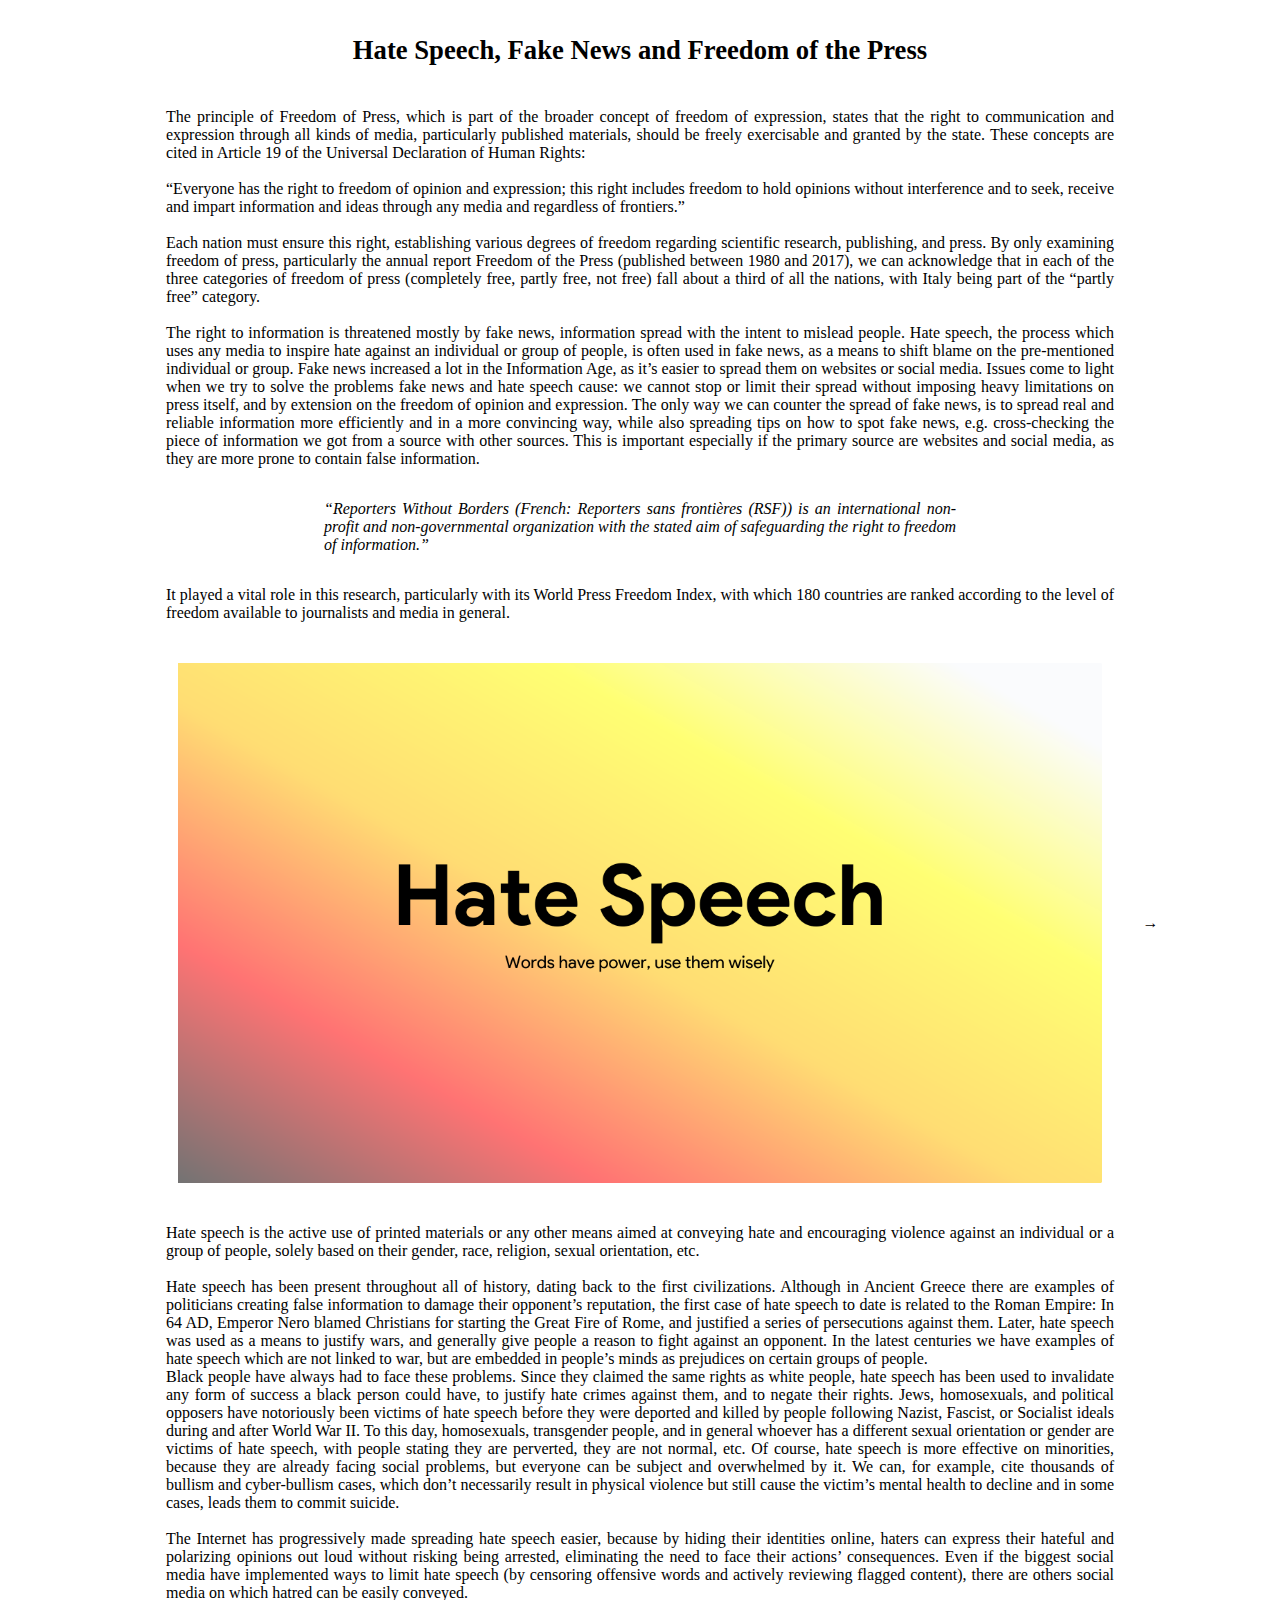
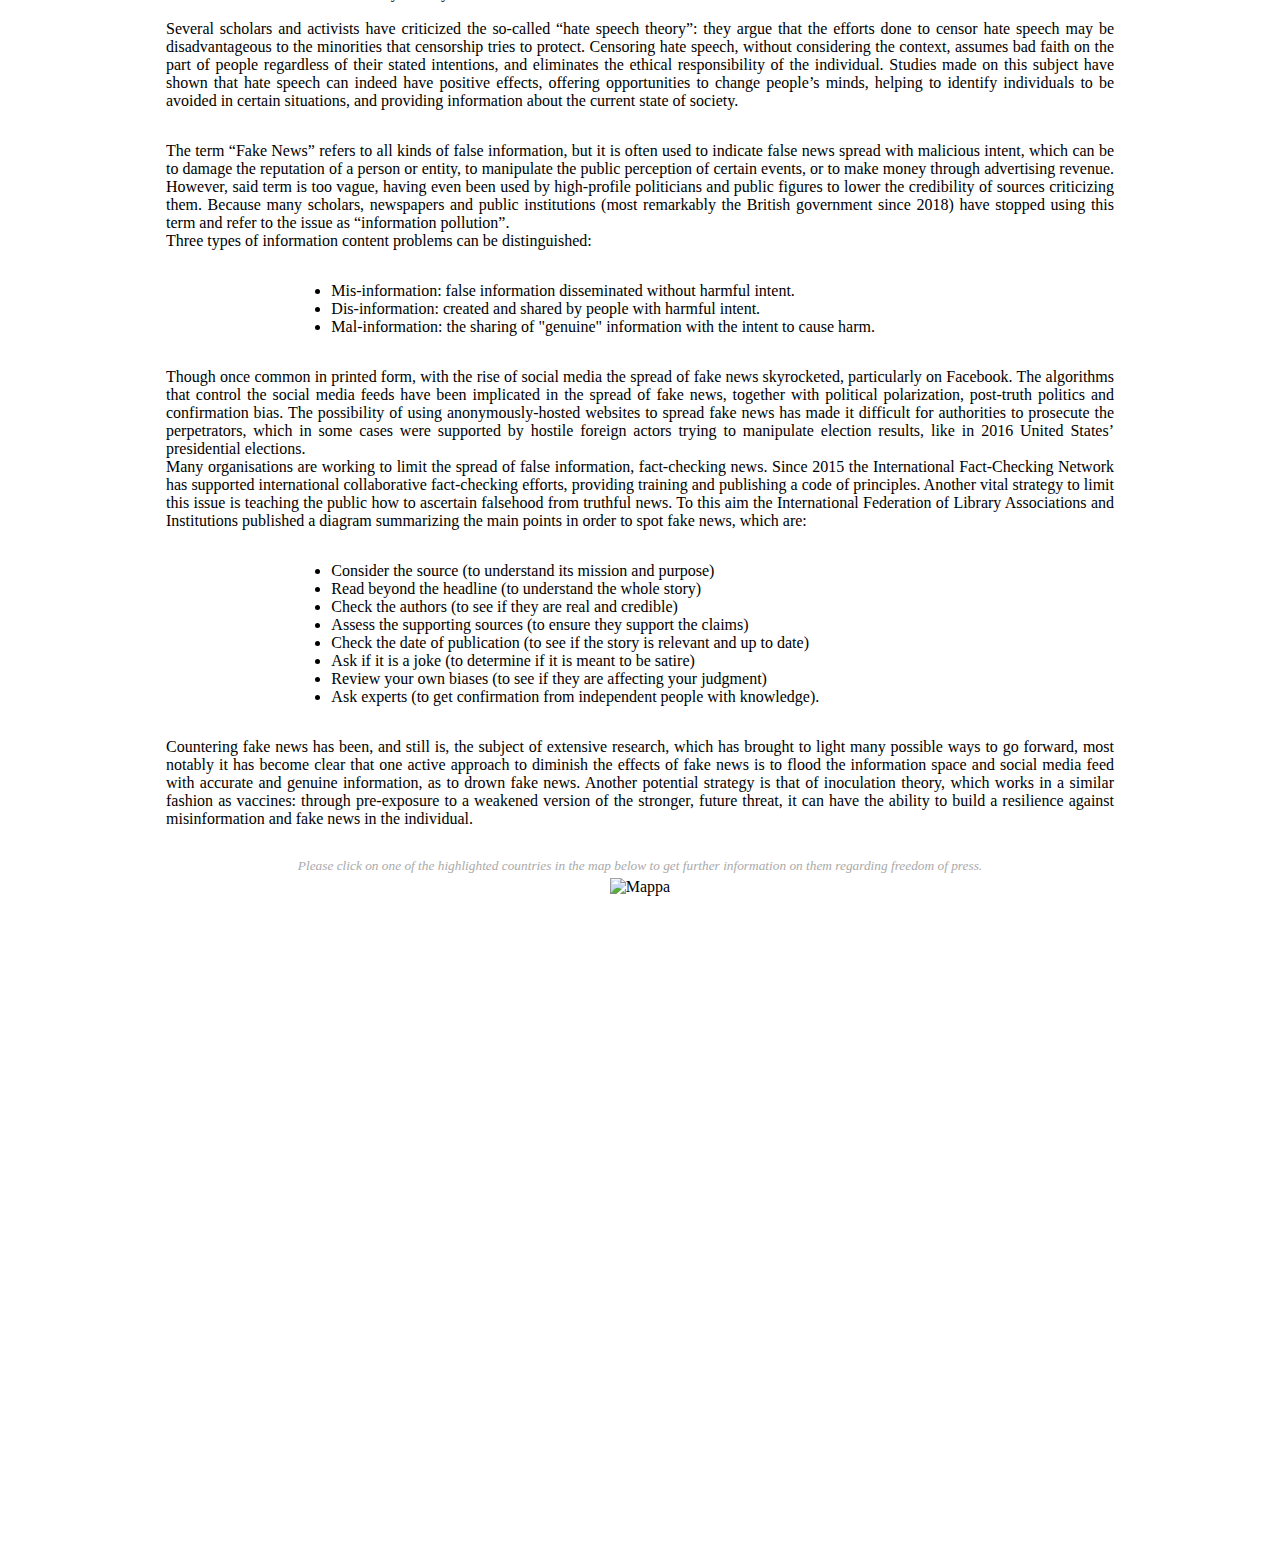
==== index.html @ dfb67d12 "sonoFuoriDalBody" ====
<!DOCTYPE html>
<html lang="en">

<head>
    <meta charset="UTF-8">
    <title>Social Studies</title>
    <link rel="stylesheet" href="CSS/home.css">
</head>

<body>

    <div id="main">
        <p class="header">
            Hate Speech, Fake News and Freedom of the Press
        </p>
        <p class="papiello">
            The principle of Freedom of Press, which is part of the broader concept of freedom of expression, states
            that the right to communication and expression through all kinds of media, particularly published materials,
            should be freely exercisable and granted by the state. These concepts are cited in Article 19 of the
            Universal Declaration of Human Rights:<br><br>
            “Everyone has the right to freedom of opinion and expression; this right includes freedom to hold opinions
            without interference and to seek, receive and impart information and ideas through any media and regardless
            of frontiers.”<br><br>
            Each nation must ensure this right, establishing various degrees of freedom regarding scientific research,
            publishing, and press. By only examining freedom of press, particularly the annual report Freedom of the
            Press (published between 1980 and 2017), we can acknowledge that in each of the three categories of freedom
            of press (completely free, partly free, not free) fall about a third of all the nations, with Italy being
            part of the “partly free” category.<br><br>
            The right to information is threatened mostly by fake news, information spread with the intent to mislead
            people. Hate speech, the process which uses any media to inspire hate against an individual or group of
            people, is often used in fake news, as a means to shift blame on the pre-mentioned individual or group. Fake
            news increased a lot in the Information Age, as it’s easier to spread them on websites or social media.
            Issues come to light when we try to solve the problems fake news and hate speech cause: we cannot stop or
            limit their spread without imposing heavy limitations on press itself, and by extension on the freedom of
            opinion and expression. The only way we can counter the spread of fake news, is to spread real and reliable
            information more efficiently and in a more convincing way, while also spreading tips on how to spot fake
            news, e.g. cross-checking the piece of information we got from a source with other sources. This is
            important especially if the primary source are websites and social media, as they are more prone to contain
            false information.
        <p class="papiello cit">
            “Reporters Without Borders (French: Reporters sans frontières (RSF)) is an international non-profit and
            non-governmental organization with the stated aim of safeguarding the right to freedom of information.”
        </p>
        <p class="papiello">
            It played a vital role in this research, particularly with its World Press Freedom Index, with which 180
            countries are ranked according to the level of freedom available to journalists and media in general.
        </p>
        <div class="slideshow">
            <a id="prev" onclick="plusSlides(-1)">←</a>
            <img class="slide fade" src="SlideAssets/1.png">
            <img class="slide fade" src="SlideAssets/2.png">
            <img class="slide fade" src="SlideAssets/3.png">
            <img class="slide fade" src="SlideAssets/4.png">
            <img class="slide fade" src="SlideAssets/5.png">
            <img class="slide fade" src="SlideAssets/6.png">
            <img class="slide fade" src="SlideAssets/7.png">
            <img class="slide fade" src="SlideAssets/8.png">
            <a id="next" onclick="plusSlides(1)">→</a>
        </div>
        <p class="papiello">
            Hate speech is the active use of printed materials or any other means aimed at conveying hate and encouraging
            violence against an individual or a group of people, solely based on their gender, race, religion, sexual
            orientation, etc.<br><br>
            Hate speech has been present throughout all of history, dating back to the first civilizations. Although in
            Ancient Greece there are examples of politicians creating false information to damage their opponent’s
            reputation, the first case of hate speech to date is related to the Roman Empire: In 64 AD, Emperor Nero blamed
            Christians for starting the Great Fire of Rome, and justified a series of persecutions against them. Later, hate
            speech was used as a means to justify wars, and generally give people a reason to fight against an opponent. In
            the latest centuries we have examples of hate speech which are not linked to war, but are embedded in people’s
            minds as prejudices on certain groups of people.<br>
            Black people have always had to face these problems. Since they claimed the same rights as white people, hate
            speech has been used to invalidate any form of success a black person could have, to justify hate crimes against
            them, and to negate their rights. Jews, homosexuals, and political opposers have notoriously been victims of
            hate
            speech before they were deported and killed by people following Nazist, Fascist, or Socialist ideals during and
            after World War II. To this day, homosexuals, transgender people, and in general whoever has a different sexual
            orientation or gender are victims of hate speech, with people stating they are perverted, they are not normal,
            etc.
            Of course, hate speech is more effective on minorities, because they are already facing social problems, but
            everyone
            can be subject and overwhelmed by it. We can, for example, cite thousands of bullism and cyber-bullism cases,
            which don’t
            necessarily result in physical violence but still cause the victim’s mental health to decline and in some cases,
            leads them to commit suicide.<br><br>
            The Internet has progressively made spreading hate speech easier, because by hiding their identities online,
            haters can express their hateful and polarizing opinions out loud without risking being arrested, eliminating
            the need to face their actions’ consequences. Even if the biggest social media have implemented ways to limit
            hate speech (by censoring offensive words and actively reviewing flagged content), there are others social media
            on which hatred can be easily conveyed.<br><br>
            Several scholars and activists have criticized the so-called “hate speech theory”: they argue that the efforts
            done to censor hate speech may be disadvantageous to the minorities that censorship tries to protect. Censoring
            hate speech, without considering the context, assumes bad faith on the part of people regardless of their stated
            intentions, and eliminates the ethical responsibility of the individual. Studies made on this subject have shown
            that hate speech can indeed have positive effects, offering opportunities to change people’s minds, helping to
            identify individuals to be avoided in certain situations, and providing information about the current state of
            society.<br>
        </p>
        <p class="papiello">
            The term “Fake News” refers to all kinds of false information, but it is often used to indicate false news
            spread with malicious intent, which can be to damage the reputation of a person or entity, to manipulate the
            public perception of certain events, or to make money through advertising revenue. However, said term is too
            vague, having even been used by high-profile politicians and public figures to lower the credibility of sources
            criticizing them. Because many scholars, newspapers and public institutions (most remarkably the British
            government since 2018) have stopped using this term and refer to the issue as “information pollution”.<br> 
            Three types of information content problems can be distinguished:
        </p>
        <ul>
            <li>Mis-information: false information disseminated without harmful intent.</li>
            <li>Dis-information: created and shared by people with harmful intent.</li>
            <li>Mal-information: the sharing of "genuine" information with the intent to cause harm.</li>
        </ul>
        <p class="papiello">
            Though once common in printed form, with the rise of social media the spread of fake news skyrocketed,
            particularly on Facebook. The algorithms that control the social media feeds have been implicated in the spread
            of fake news, together with political polarization, post-truth politics and confirmation bias. The possibility
            of using anonymously-hosted websites to spread fake news has made it difficult for authorities to prosecute the
            perpetrators, which in some cases were supported by hostile foreign actors trying to manipulate election
            results, like in 2016 United States’ presidential elections.<br>
            Many organisations are working to limit the spread of false information, fact-checking news. Since 2015 the
            International Fact-Checking Network has supported international collaborative fact-checking efforts, providing
            training and publishing a code of principles. Another vital strategy to limit this issue is teaching the public
            how to ascertain falsehood from truthful news. To this aim the International Federation of Library Associations
            and Institutions published a diagram summarizing the main points in order to spot fake news, which are:<br>
        </p>
        <ul>    
            <li>Consider the source (to understand its mission and purpose)</li>
            <li>Read beyond the headline (to understand the whole story)</li>
            <li>Check the authors (to see if they are real and credible)</li>
            <li>Assess the supporting sources (to ensure they support the claims)</li>
            <li>Check the date of publication (to see if the story is relevant and up to date)</li>
            <li>Ask if it is a joke (to determine if it is meant to be satire)</li>
            <li>Review your own biases (to see if they are affecting your judgment)</li>
            <li>Ask experts (to get confirmation from independent people with knowledge).</li>
        </ul>
        <p class="papiello">
            Countering fake news has been, and still is, the subject of extensive research, which has brought to light many
            possible ways to go forward, most notably it has become clear that one active approach to diminish the effects
            of fake news is to flood the information space and social media feed with accurate and genuine information, as
            to drown fake news. Another potential strategy is that of inoculation theory, which works in a similar fashion
            as vaccines: through pre-exposure to a weakened version of the stronger, future threat, it can have the ability
            to build a resilience against misinformation and fake news in the individual.
        </p>
        <p class="papiello cit" style="color: #aaaaaa; margin-bottom: 4px; width: 80%; font-size: 10pt; text-align: center;">
            Please click on one of the highlighted countries in the map below to get further information on them
            regarding freedom of press.
        </p>    
        <img id="mainMap" src="MapAssets/WorldMap.png" alt="Mappa" usemap="#wMap">
        <map name="wMap" id="wMap"></map>
    </div>

    <!-- <p id="sign">&Tilde; Giordano Carlo<br>&Tilde; Vitiello Giuseppe</p> -->
    
    <script src="JS/FillMap.js" defer></script>
    <script src="JS/Slideshow.js" defer></script>

</body>

</html>
---- CSS/home.css ----
body {
    font-family: Verdana;
    overflow-x: hidden;
}

/* Image and Map related */
 
#main {
    display: flex;
    flex-direction: column;
    align-items: center;
}

.header {
    max-width: 80%;
    font-size: 20pt;
    text-align: center;
    font-weight: bold;
}

.slideshow {
    display: flex;
    flex-direction: row;
    align-items: center;
    height: 520px;
    width: fit-content;
    margin: 25px;
}

#prev, #next {
    border-radius: 15px;
    margin: 0 25px;
    padding: 15px;

    cursor: pointer;
    height: fit-content;
    
    transition: 0.6s ease;
    user-select: none;
    left: 0;
    top: 50%;
}
  
#next {
    right: 0; 
    left: unset;
}

img {
    height: 100%;
}

ul {
    width: 52%;
}

#mainMap {
    height: 680px;
}

.slide {
    display: none;
    flex-direction: column;
    align-items: center;
}

.fade {
    -webkit-animation-name: fade;
    -webkit-animation-duration: 1.5s;
    animation-name: fade;
    animation-duration: 1.5s;
}
  
@-webkit-keyframes fade {
    from {opacity: .4}
    to {opacity: 1}
}
  
@keyframes fade {
    from {opacity: .4}
    to {opacity: 1}
}

/* Text related */

.papiello {
    width: 75%;
    text-align: justify;
}

.cit {
    width: 50%;
    font-style: italic;
}

span {
    font-weight: bold;
    font-size: 18pt;
    margin-left: 10%;
}

.ranking {
    font-size: 10pt;
    margin-left: 5%
}

.description {
    display: flex;
    flex-direction: column;

    font-size: 13pt;

    text-align: justify;
    text-justify: inter-word;

    width: 80%;
}

/* Modal */
.modal {
    display: none;
    position: fixed;
    z-index: 1;
    left: 0;
    top: 0;
    width: 100%;
    height: 100%;
    overflow: hidden;
    background-color: rgba(0,0,0,0.5);
}

.content {
    display: flex;
    flex-direction: column;
    margin: auto auto;
    padding: 30px 0;
    border-radius: 15px;
    width: 65%;
    height: fit-content;
    justify-content: center;
    align-items: center;
    align-content: center;
}

#sign {
    text-align: right;
    margin-right: 15%;
    margin-top: -25px;
}
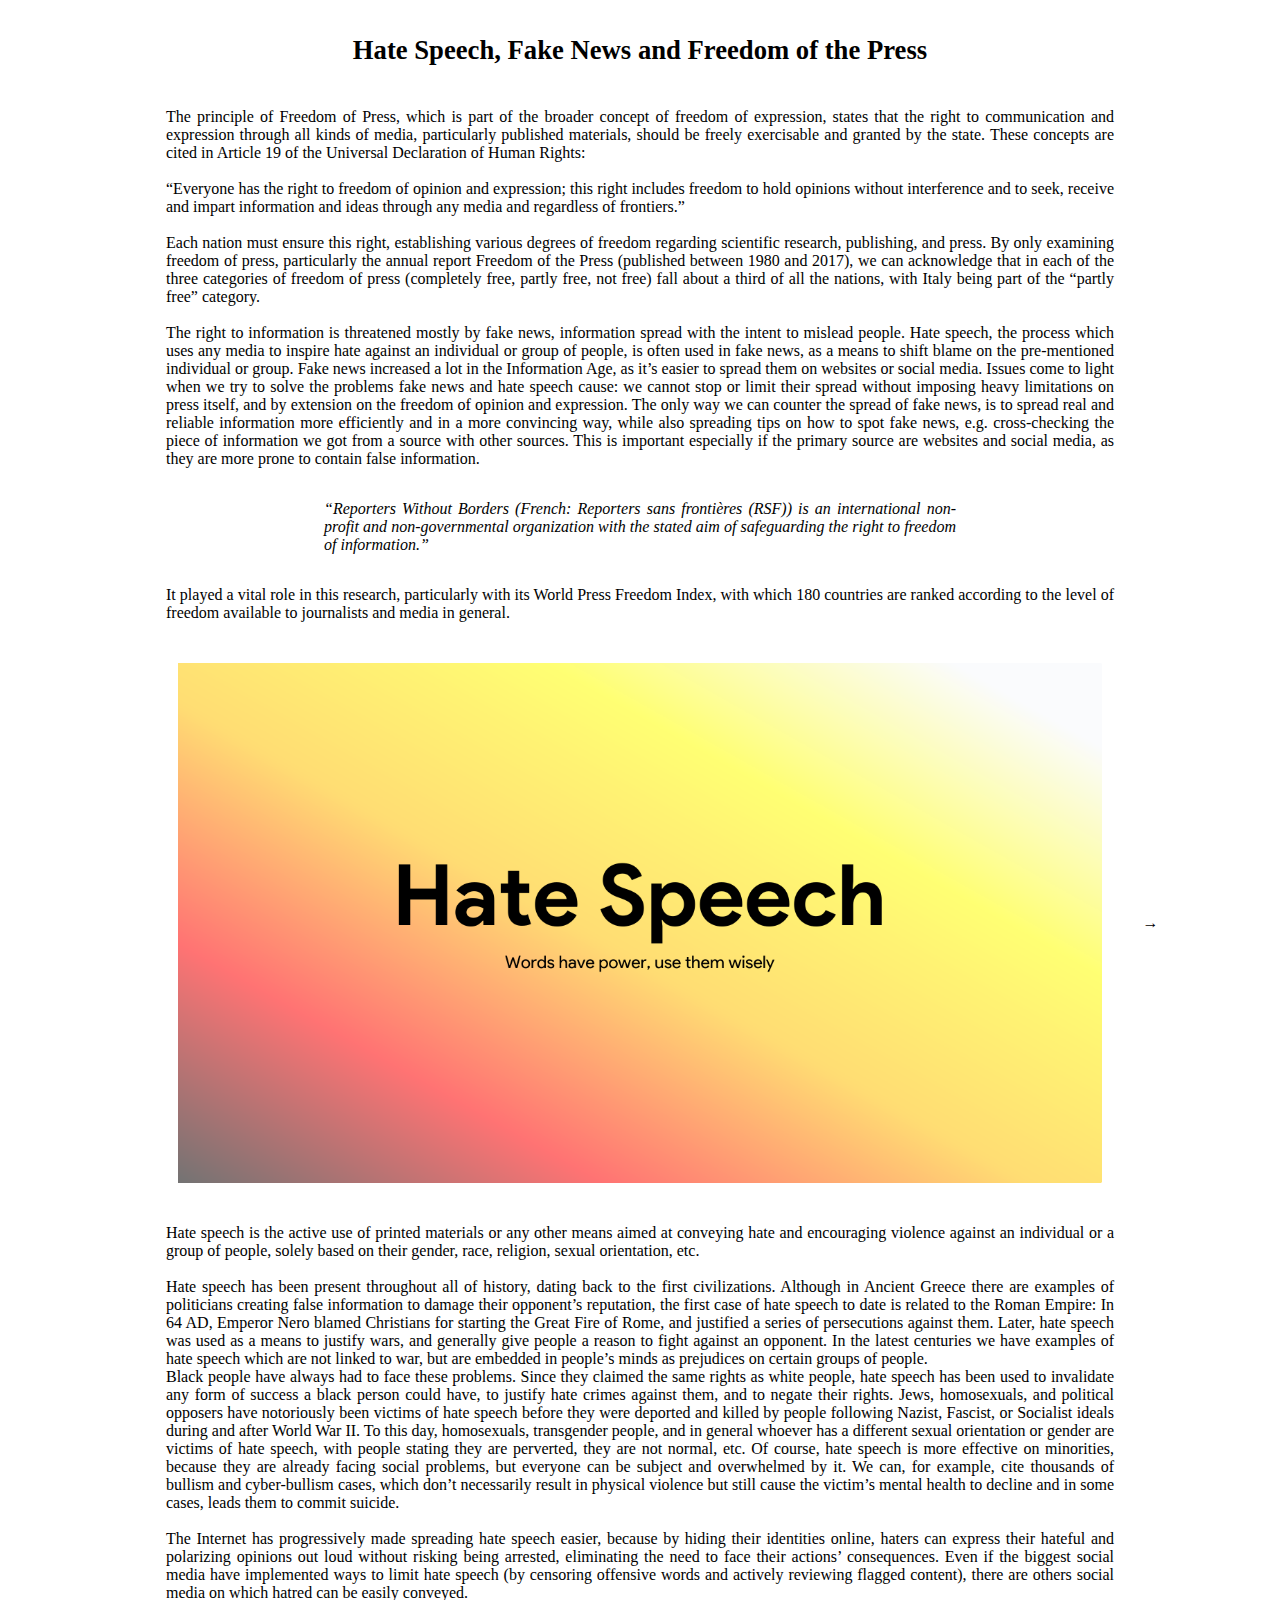
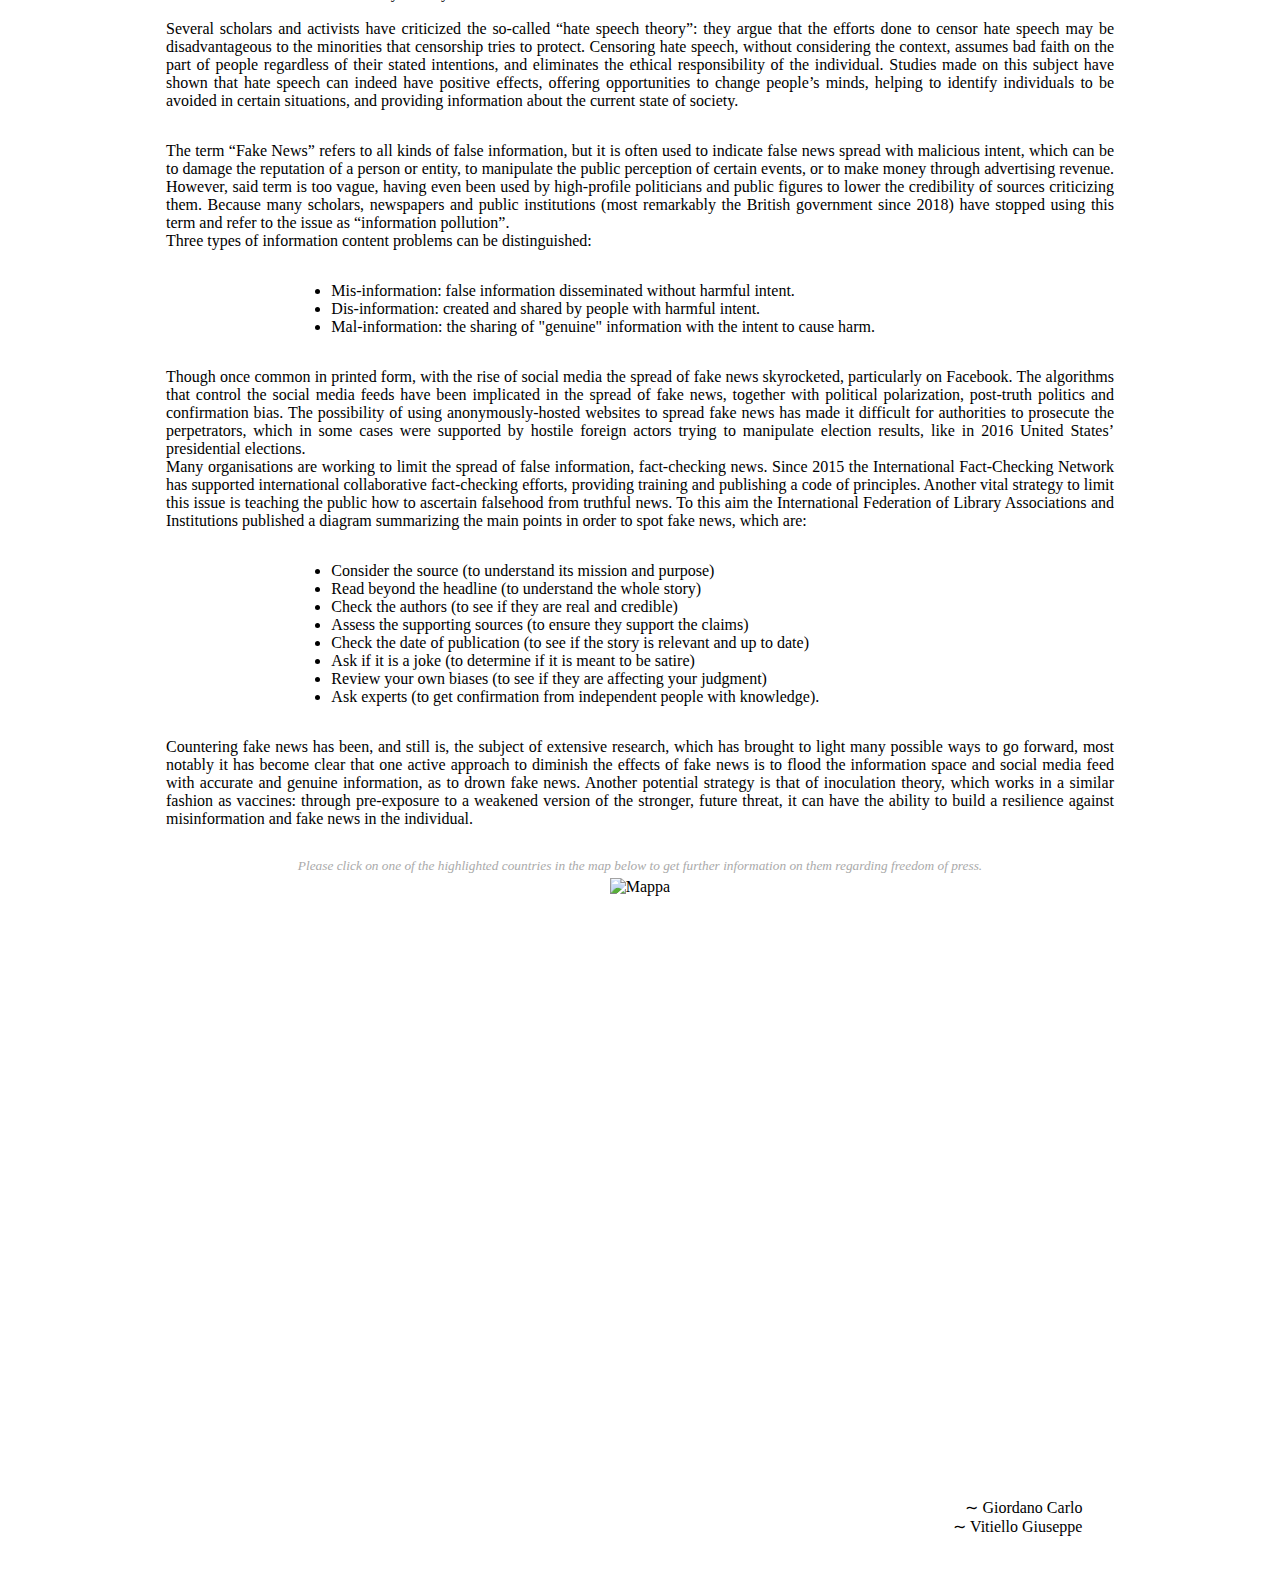
==== commit a57a56ac: "kek" ====
--- a/index.html
+++ b/index.html
@@ -148,7 +148,7 @@
         <map name="wMap" id="wMap"></map>
     </div>
 
-    <!-- <p id="sign">&Tilde; Giordano Carlo<br>&Tilde; Vitiello Giuseppe</p> -->
+    <p id="sign" style="margin-top: -60px">&Tilde; Giordano Carlo<br>&Tilde; Vitiello Giuseppe</p>
     
     <script src="JS/FillMap.js" defer></script>
     <script src="JS/Slideshow.js" defer></script>
--- a/CSS/home.css
+++ b/CSS/home.css
@@ -1,6 +1,7 @@
 body {
     font-family: Verdana;
     overflow-x: hidden;
+    padding-bottom: 26px;
 }
 
 /* Image and Map related */
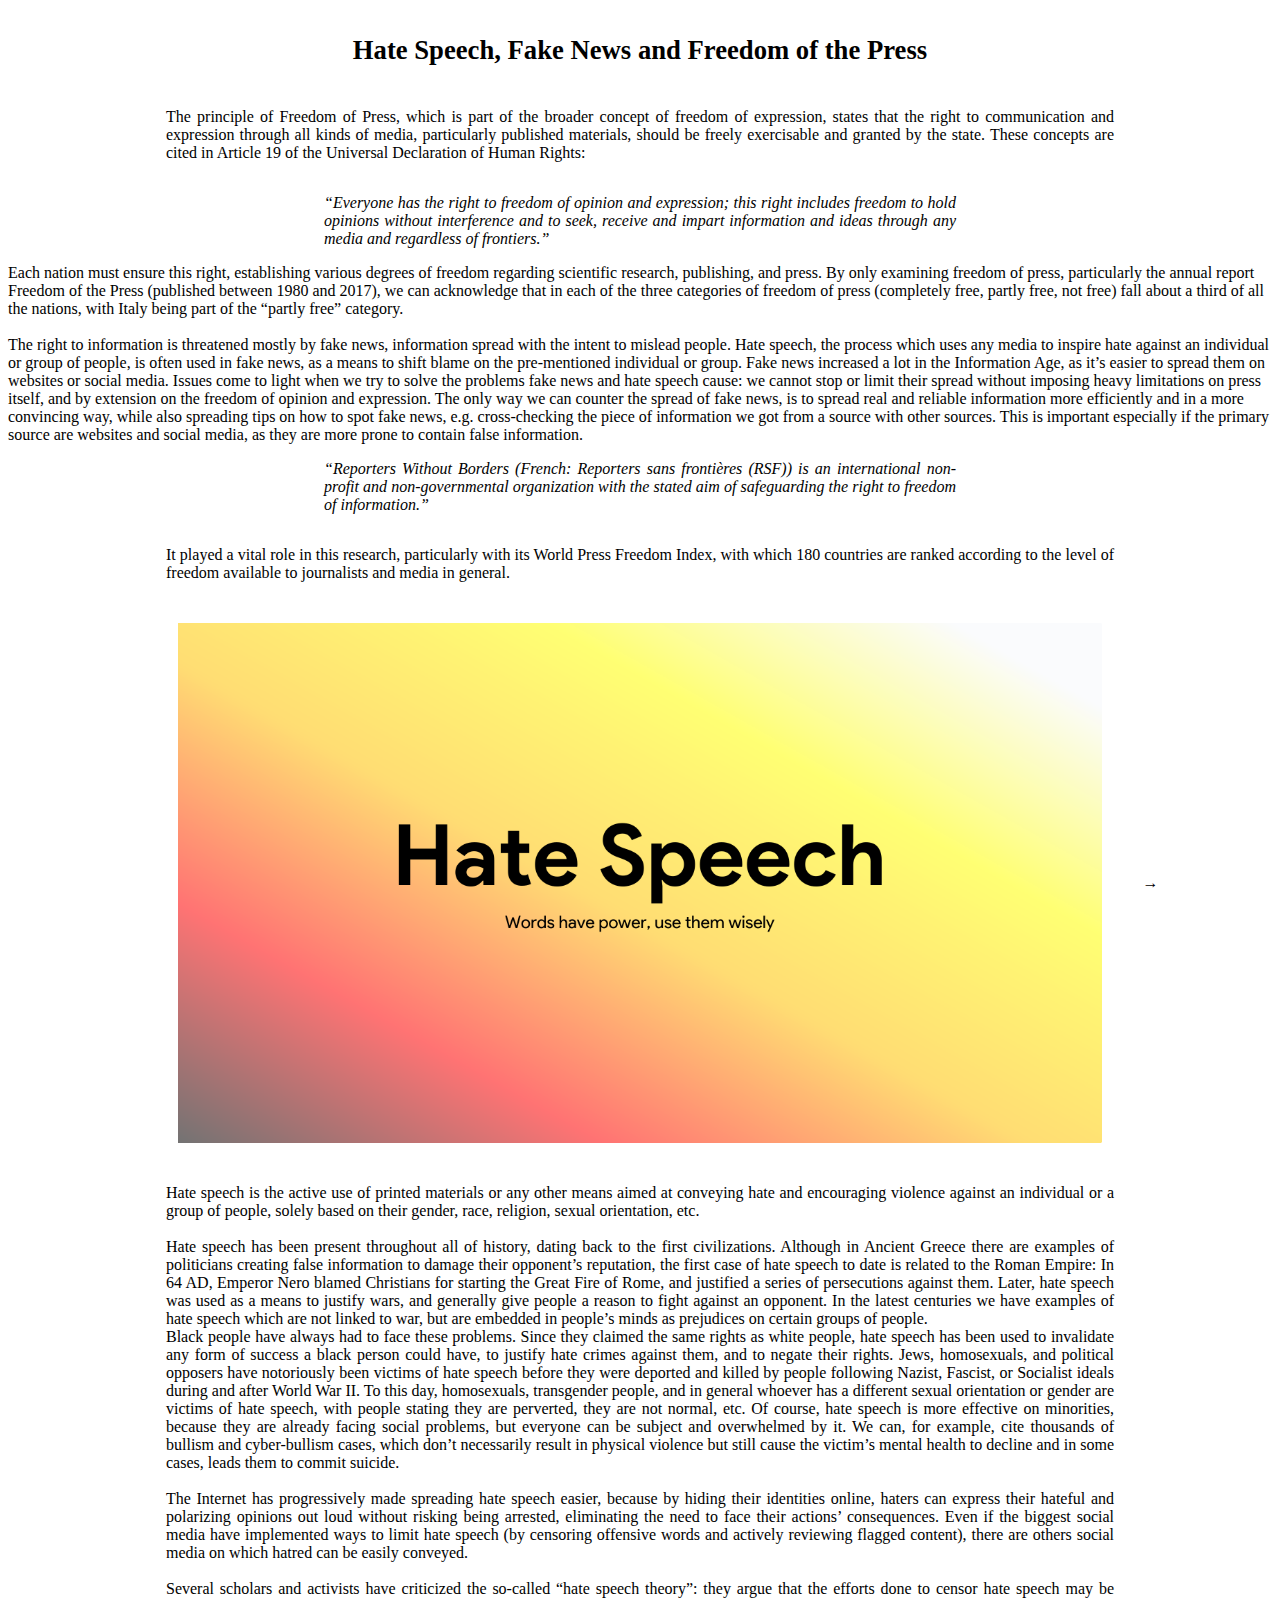
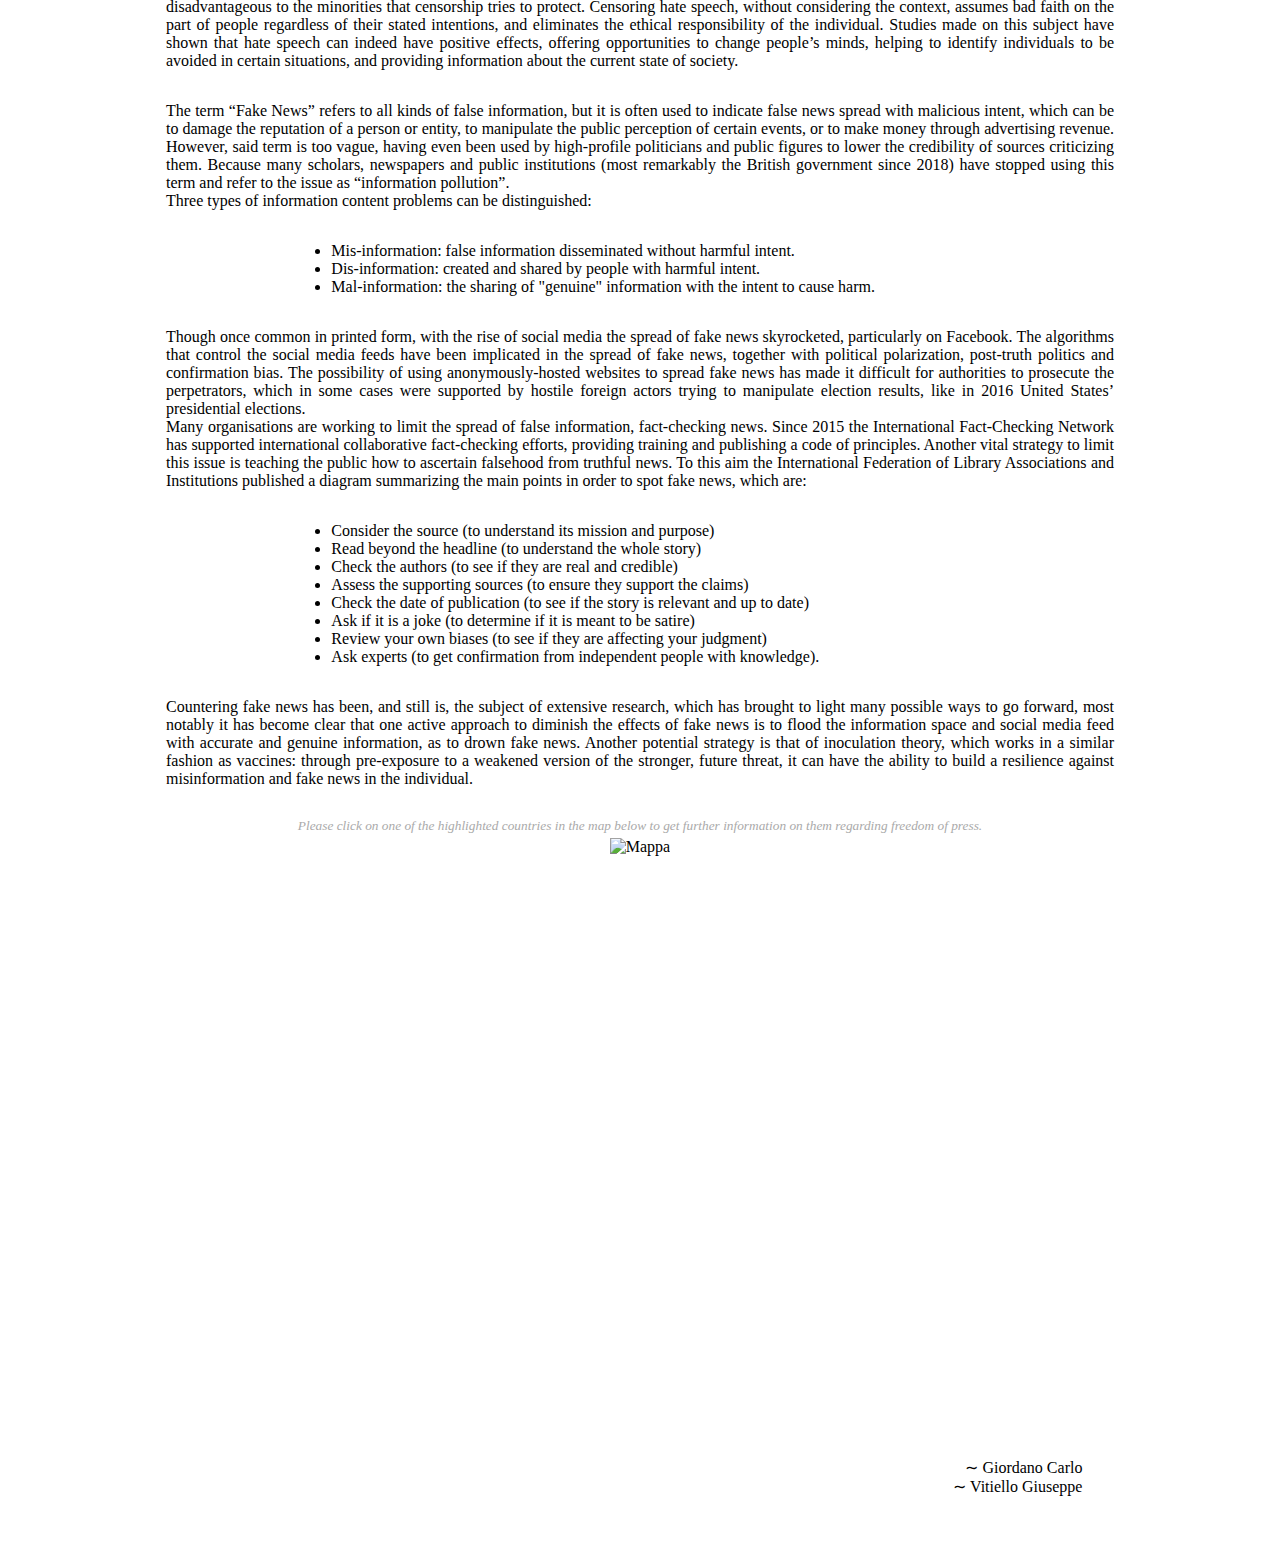
==== commit b03e6bb1: "cit" ====
--- a/index.html
+++ b/index.html
@@ -17,10 +17,13 @@
             The principle of Freedom of Press, which is part of the broader concept of freedom of expression, states
             that the right to communication and expression through all kinds of media, particularly published materials,
             should be freely exercisable and granted by the state. These concepts are cited in Article 19 of the
-            Universal Declaration of Human Rights:<br><br>
+            Universal Declaration of Human Rights:
+        </p>
+        <p class="papiello cit">
             “Everyone has the right to freedom of opinion and expression; this right includes freedom to hold opinions
             without interference and to seek, receive and impart information and ideas through any media and regardless
-            of frontiers.”<br><br>
+            of frontiers.”
+        </p>
             Each nation must ensure this right, establishing various degrees of freedom regarding scientific research,
             publishing, and press. By only examining freedom of press, particularly the annual report Freedom of the
             Press (published between 1980 and 2017), we can acknowledge that in each of the three categories of freedom
--- a/CSS/home.css
+++ b/CSS/home.css
@@ -67,18 +67,18 @@
 
 .fade {
     -webkit-animation-name: fade;
-    -webkit-animation-duration: 1.5s;
+    -webkit-animation-duration: 1s;
     animation-name: fade;
-    animation-duration: 1.5s;
+    animation-duration: 1s;
 }
   
 @-webkit-keyframes fade {
-    from {opacity: .4}
+    from {opacity: .2}
     to {opacity: 1}
 }
   
 @keyframes fade {
-    from {opacity: .4}
+    from {opacity: .2}
     to {opacity: 1}
 }
 
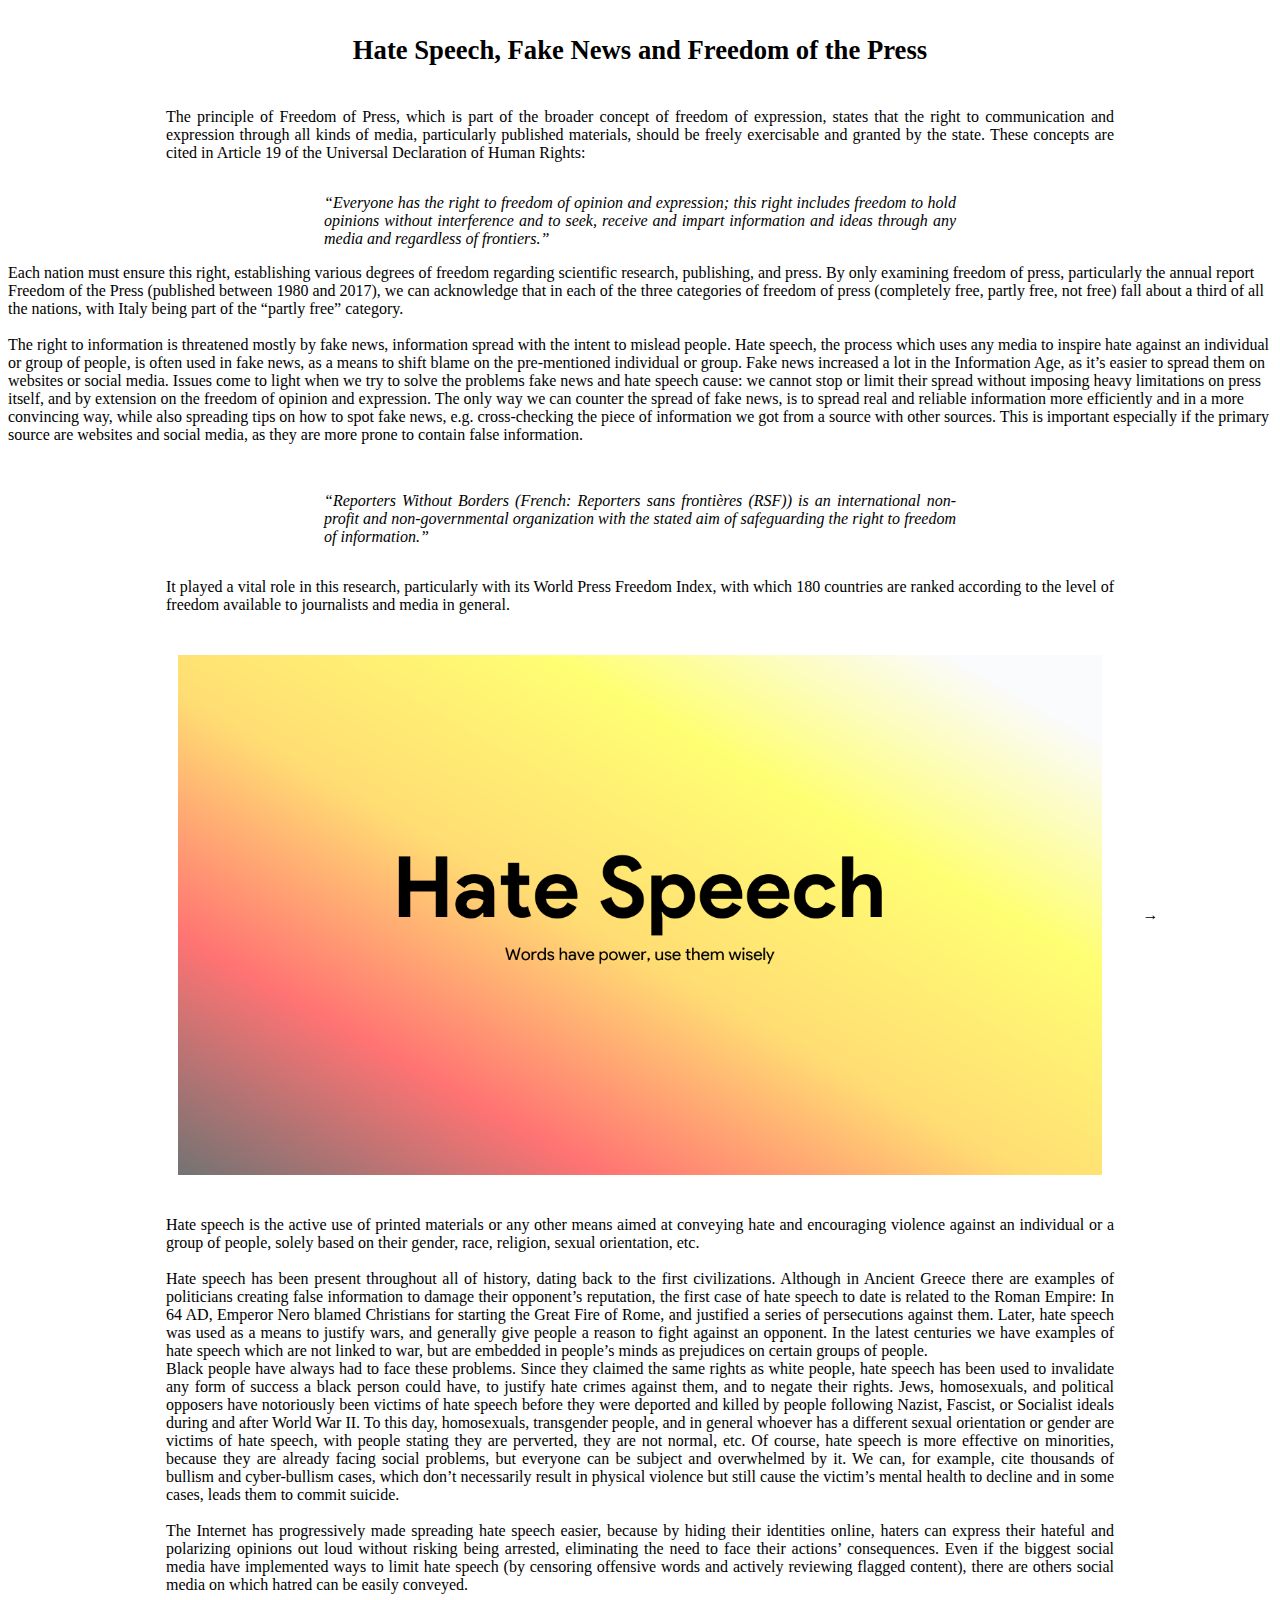
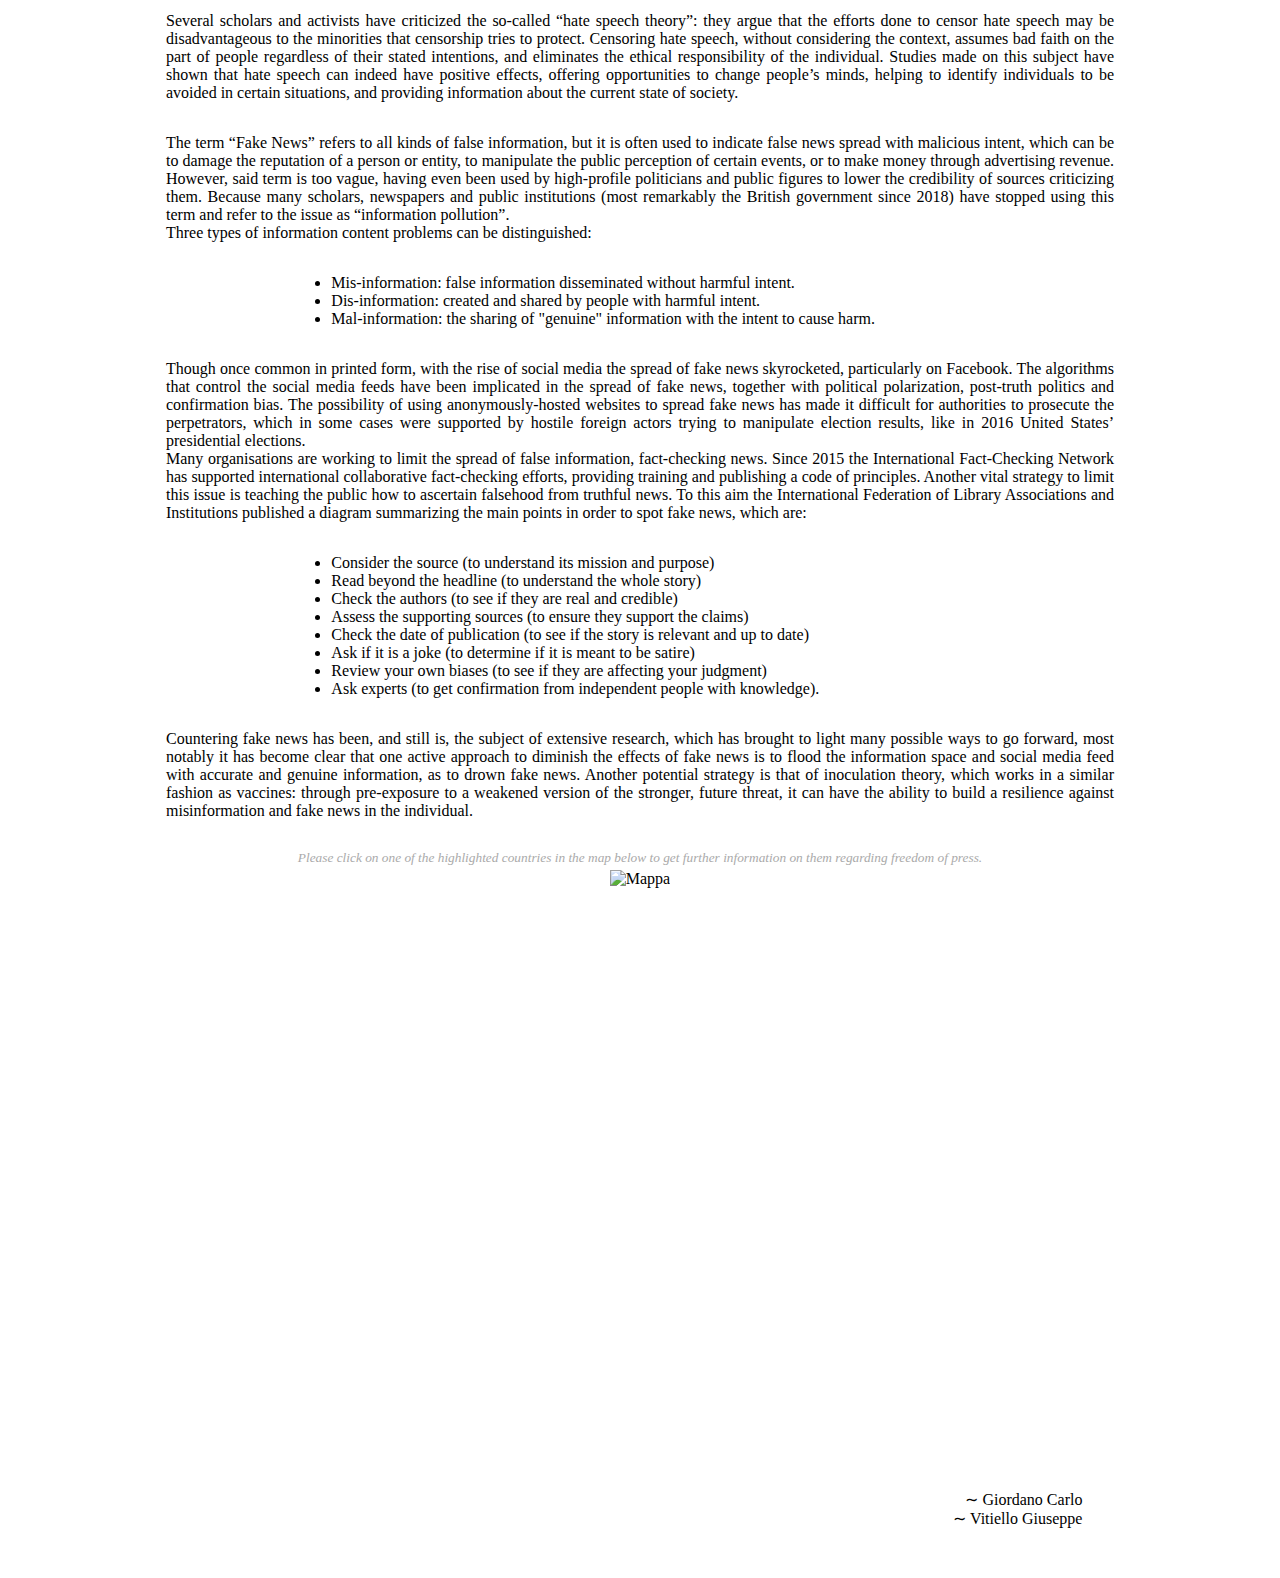
==== commit 3a46ff8b: "papiello" ====
--- a/index.html
+++ b/index.html
@@ -23,7 +23,7 @@
             “Everyone has the right to freedom of opinion and expression; this right includes freedom to hold opinions
             without interference and to seek, receive and impart information and ideas through any media and regardless
             of frontiers.”
-        </p>
+        </p class="papiello">
             Each nation must ensure this right, establishing various degrees of freedom regarding scientific research,
             publishing, and press. By only examining freedom of press, particularly the annual report Freedom of the
             Press (published between 1980 and 2017), we can acknowledge that in each of the three categories of freedom
@@ -40,6 +40,7 @@
             news, e.g. cross-checking the piece of information we got from a source with other sources. This is
             important especially if the primary source are websites and social media, as they are more prone to contain
             false information.
+        </p>
         <p class="papiello cit">
             “Reporters Without Borders (French: Reporters sans frontières (RSF)) is an international non-profit and
             non-governmental organization with the stated aim of safeguarding the right to freedom of information.”
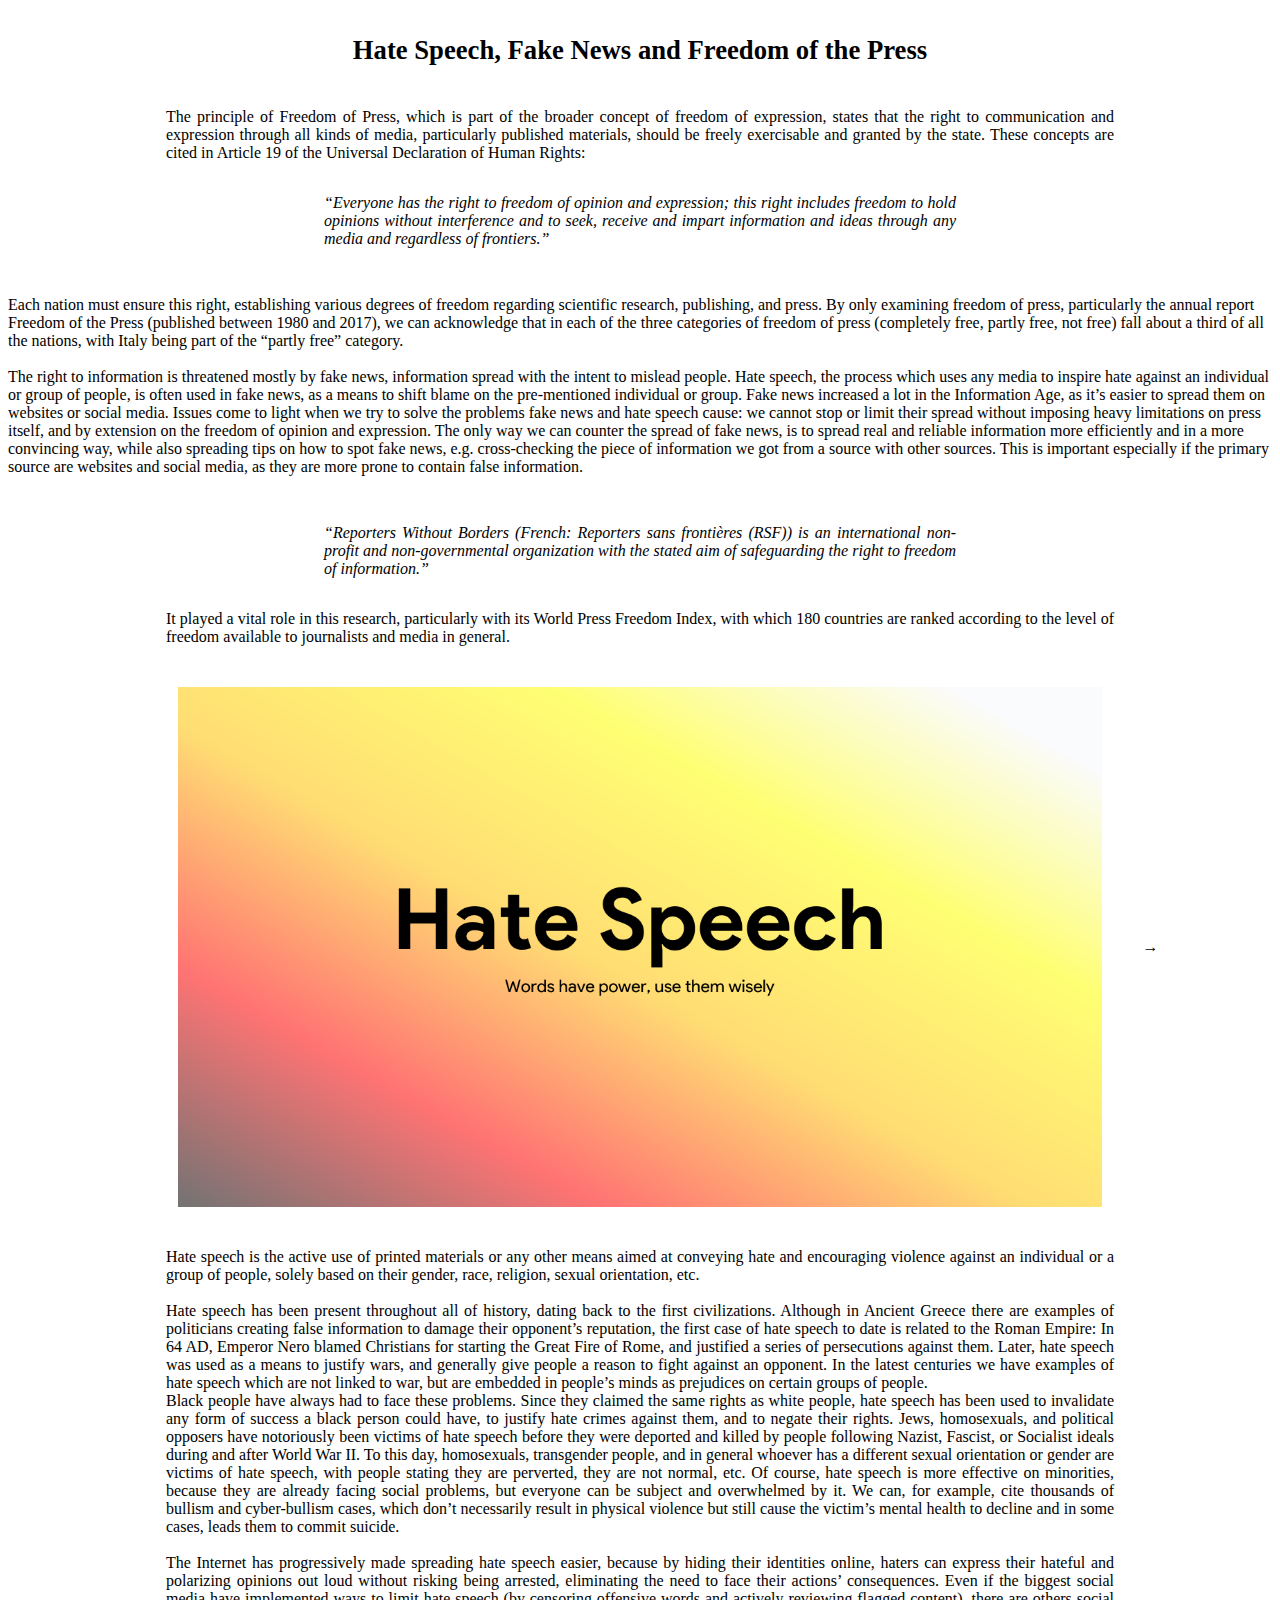
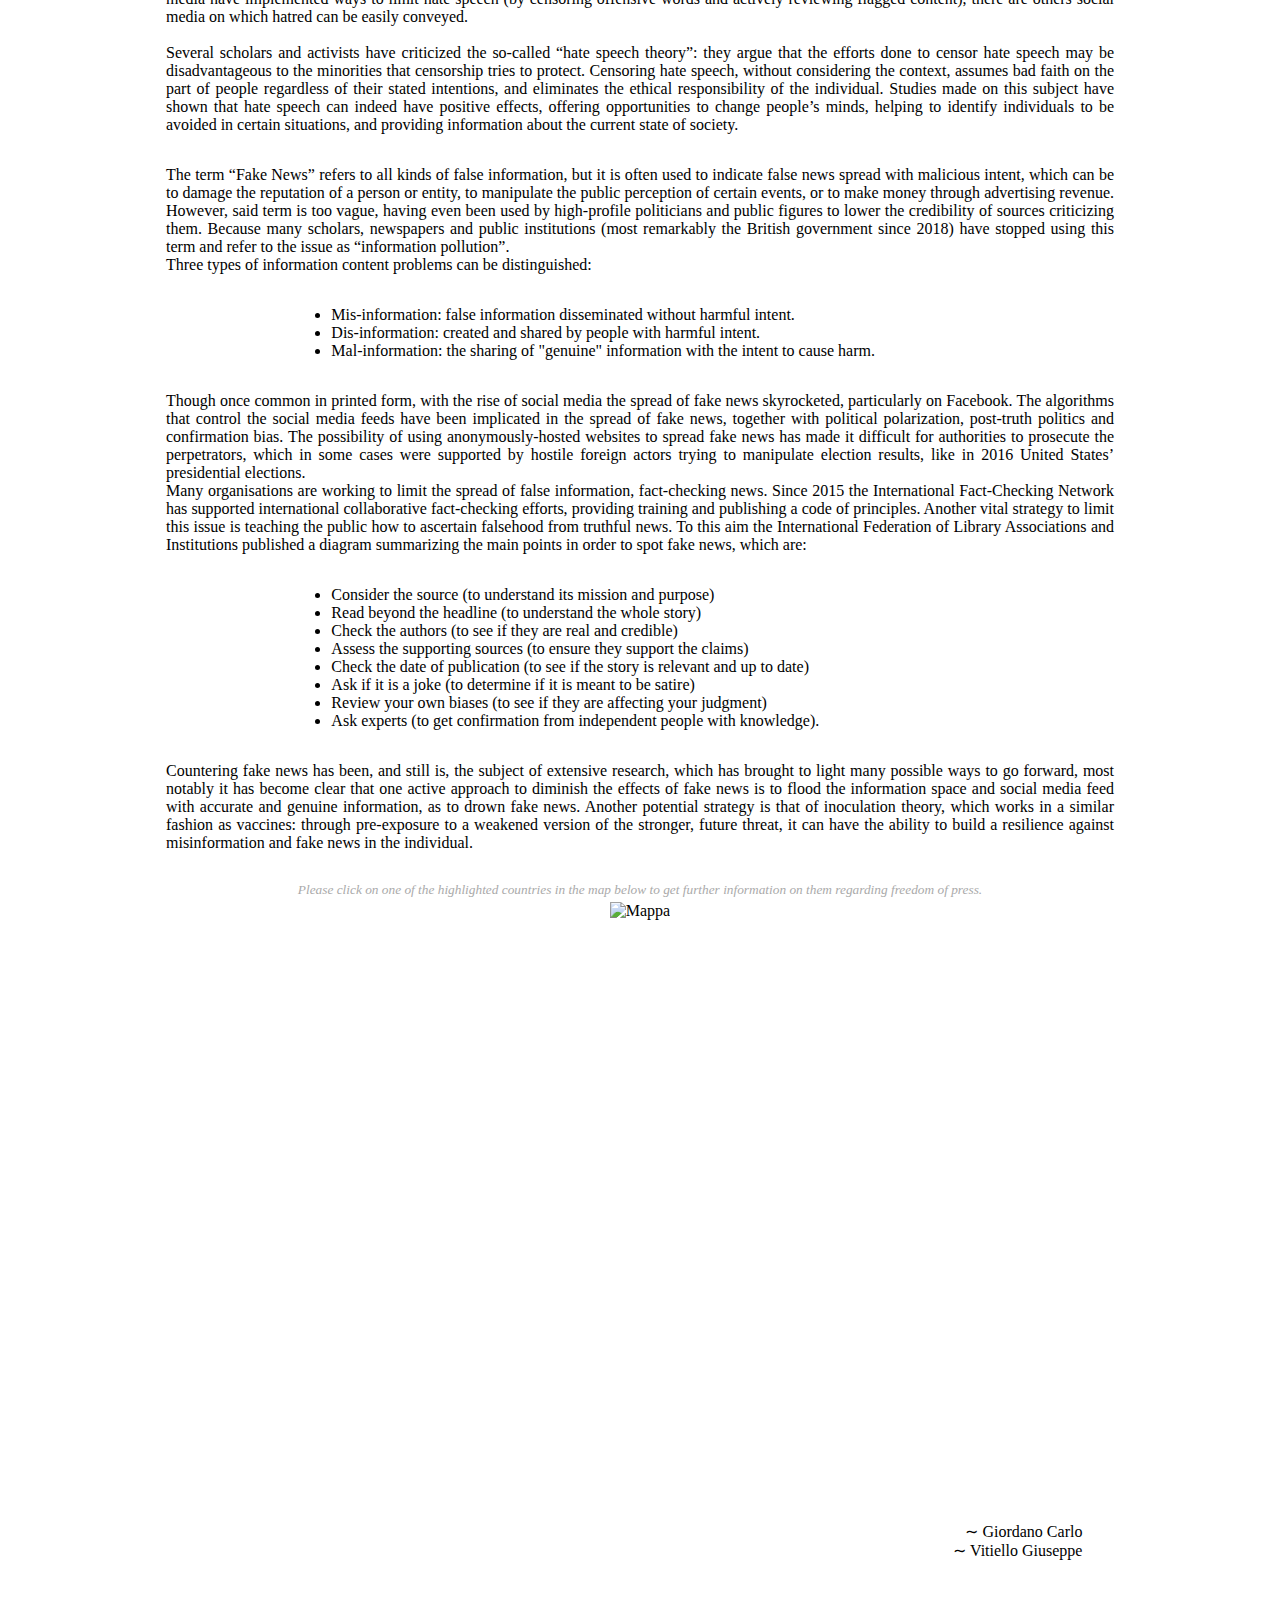
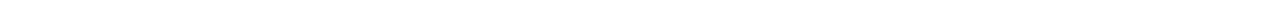
==== commit 793ec530: "papiello" ====
--- a/index.html
+++ b/index.html
@@ -23,6 +23,7 @@
             “Everyone has the right to freedom of opinion and expression; this right includes freedom to hold opinions
             without interference and to seek, receive and impart information and ideas through any media and regardless
             of frontiers.”
+        </p>
         </p class="papiello">
             Each nation must ensure this right, establishing various degrees of freedom regarding scientific research,
             publishing, and press. By only examining freedom of press, particularly the annual report Freedom of the
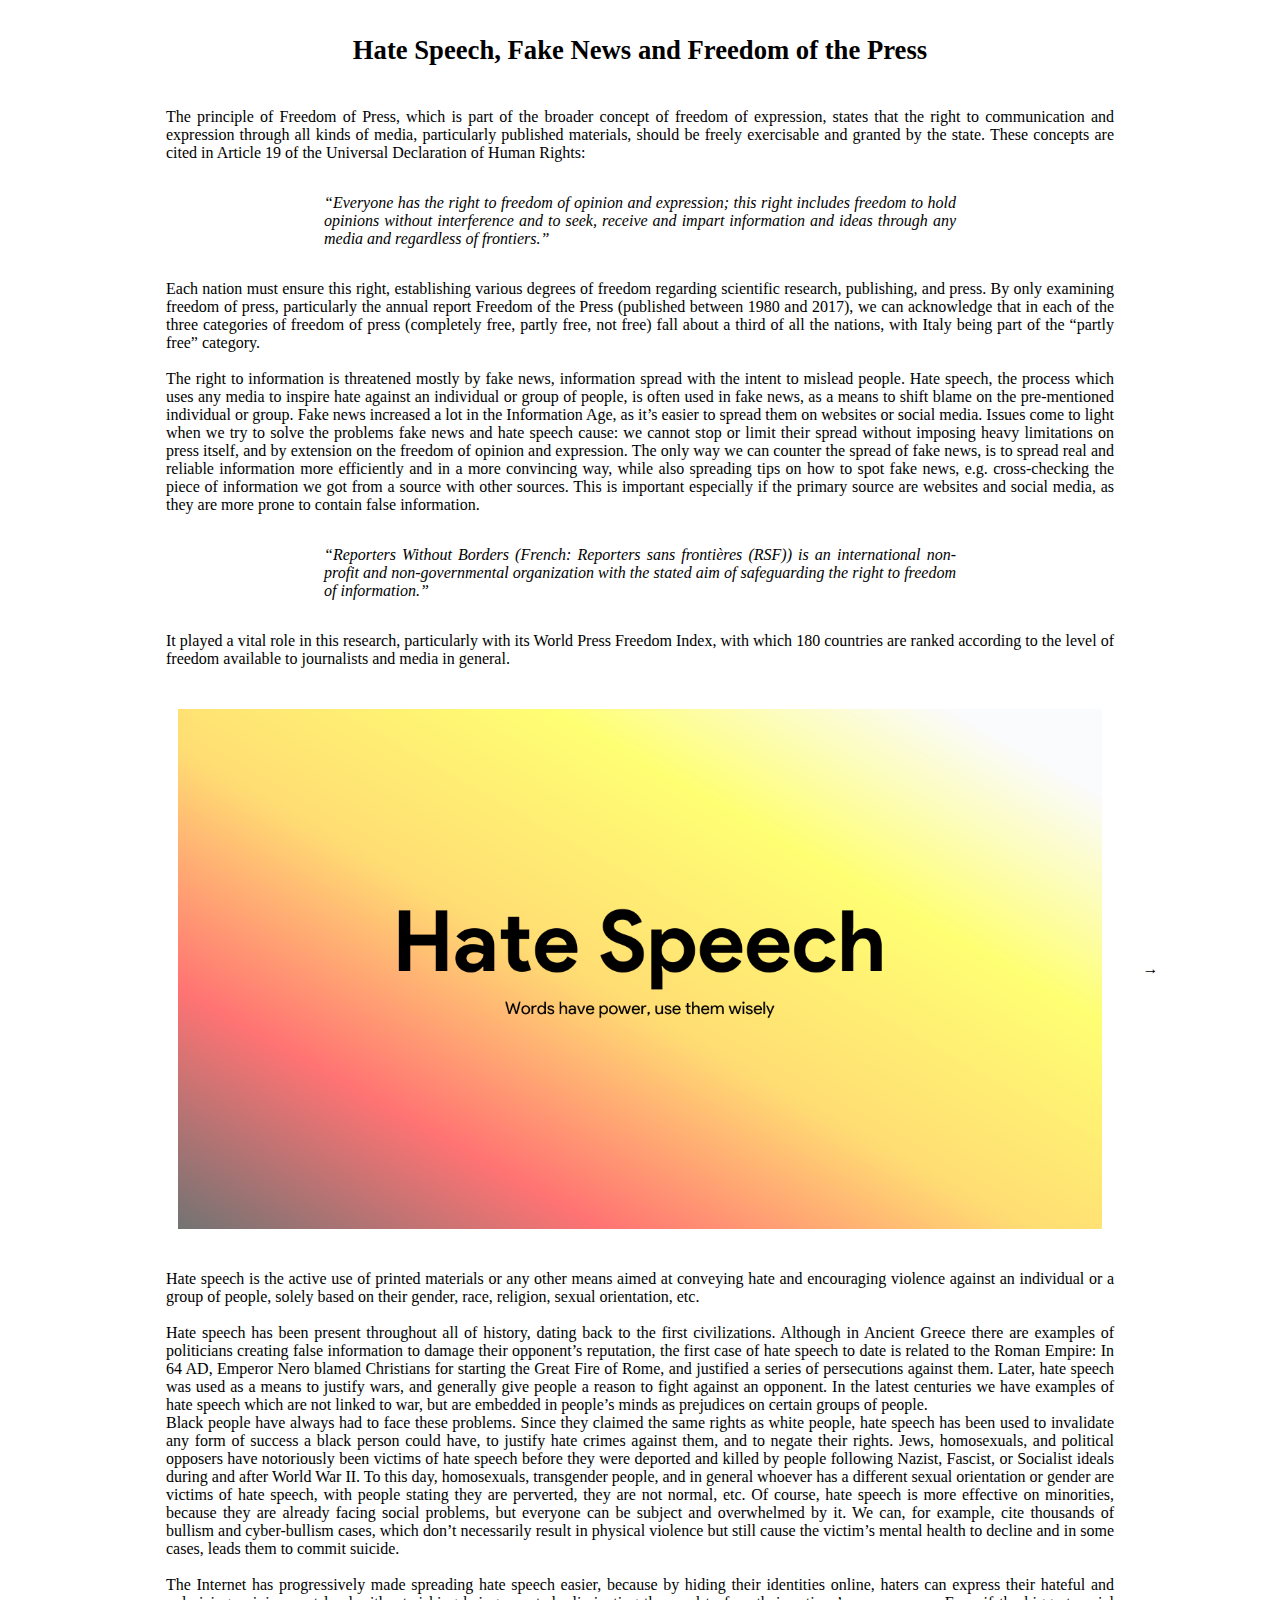
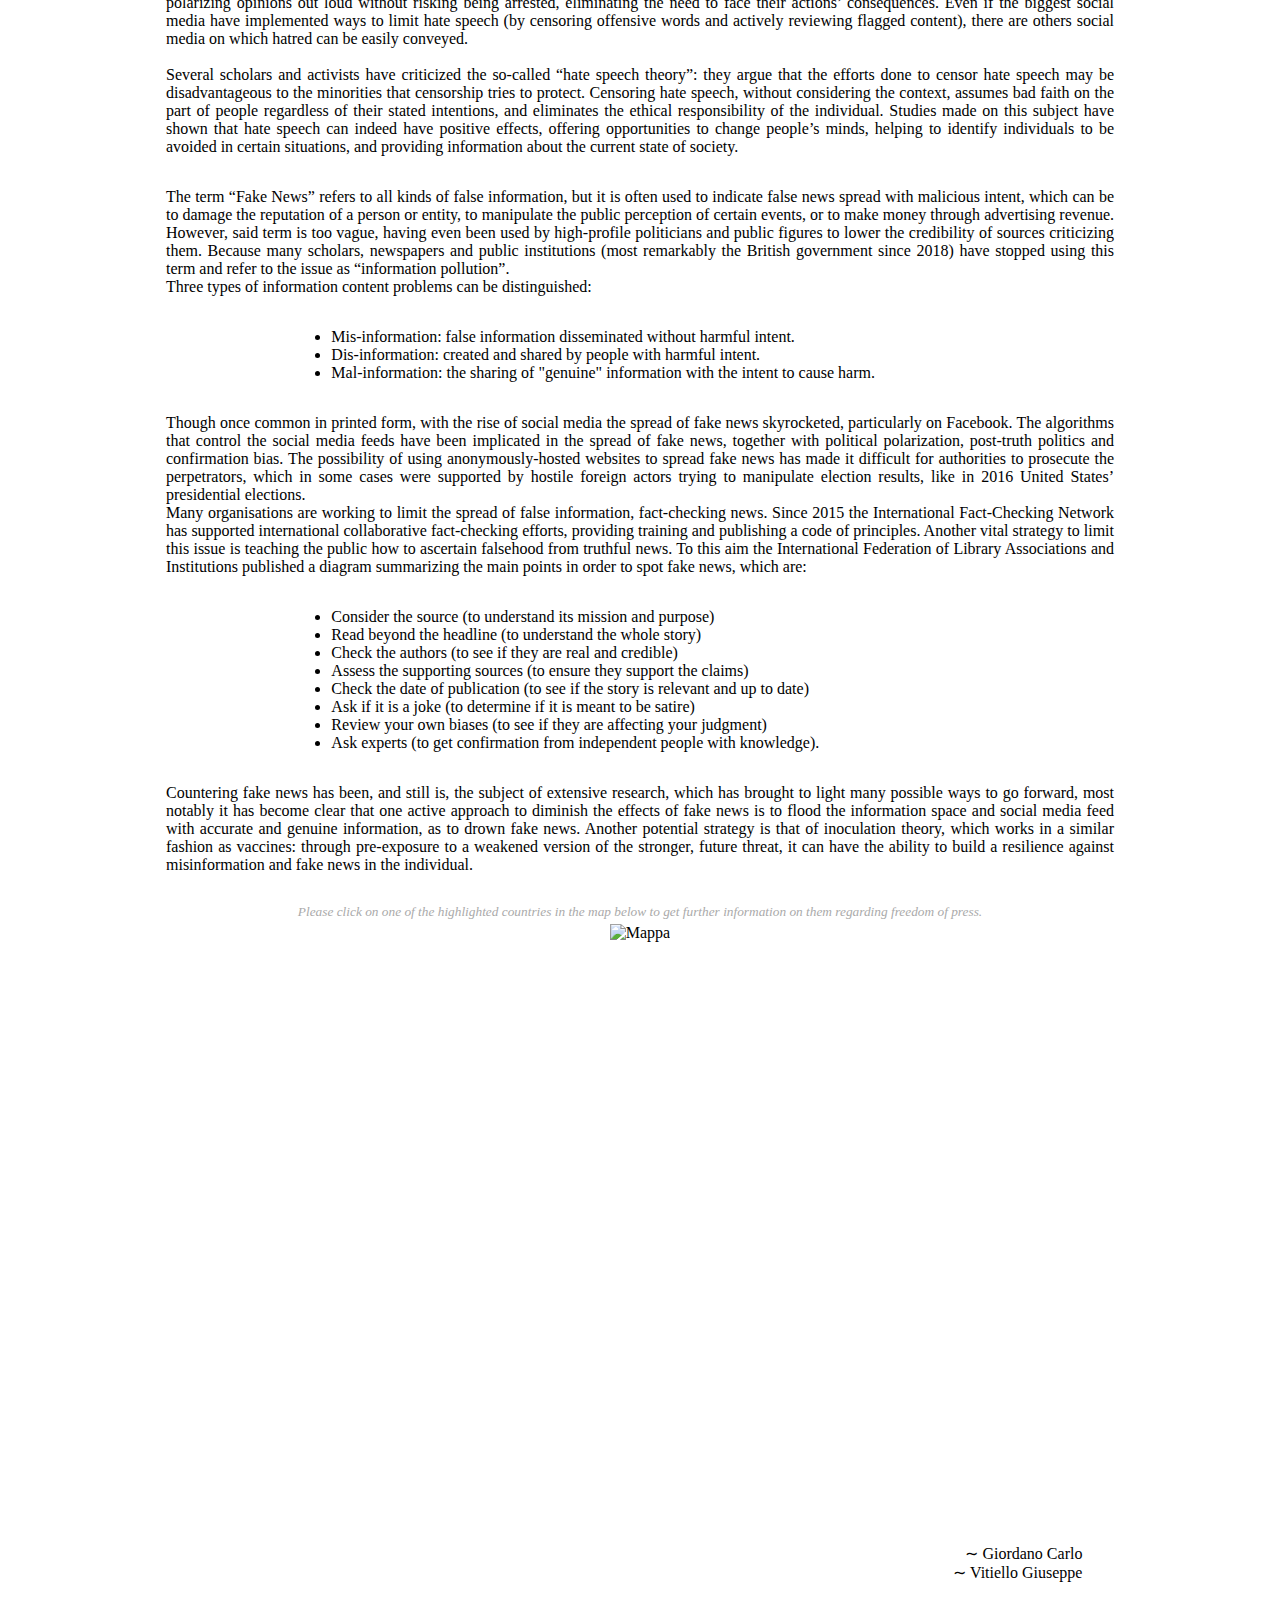
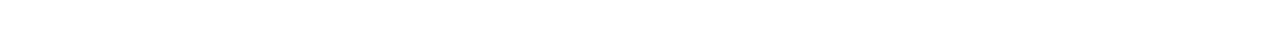
==== commit 1a640355: "aiuto" ====
--- a/index.html
+++ b/index.html
@@ -24,7 +24,7 @@
             without interference and to seek, receive and impart information and ideas through any media and regardless
             of frontiers.”
         </p>
-        </p class="papiello">
+        <p class="papiello">
             Each nation must ensure this right, establishing various degrees of freedom regarding scientific research,
             publishing, and press. By only examining freedom of press, particularly the annual report Freedom of the
             Press (published between 1980 and 2017), we can acknowledge that in each of the three categories of freedom
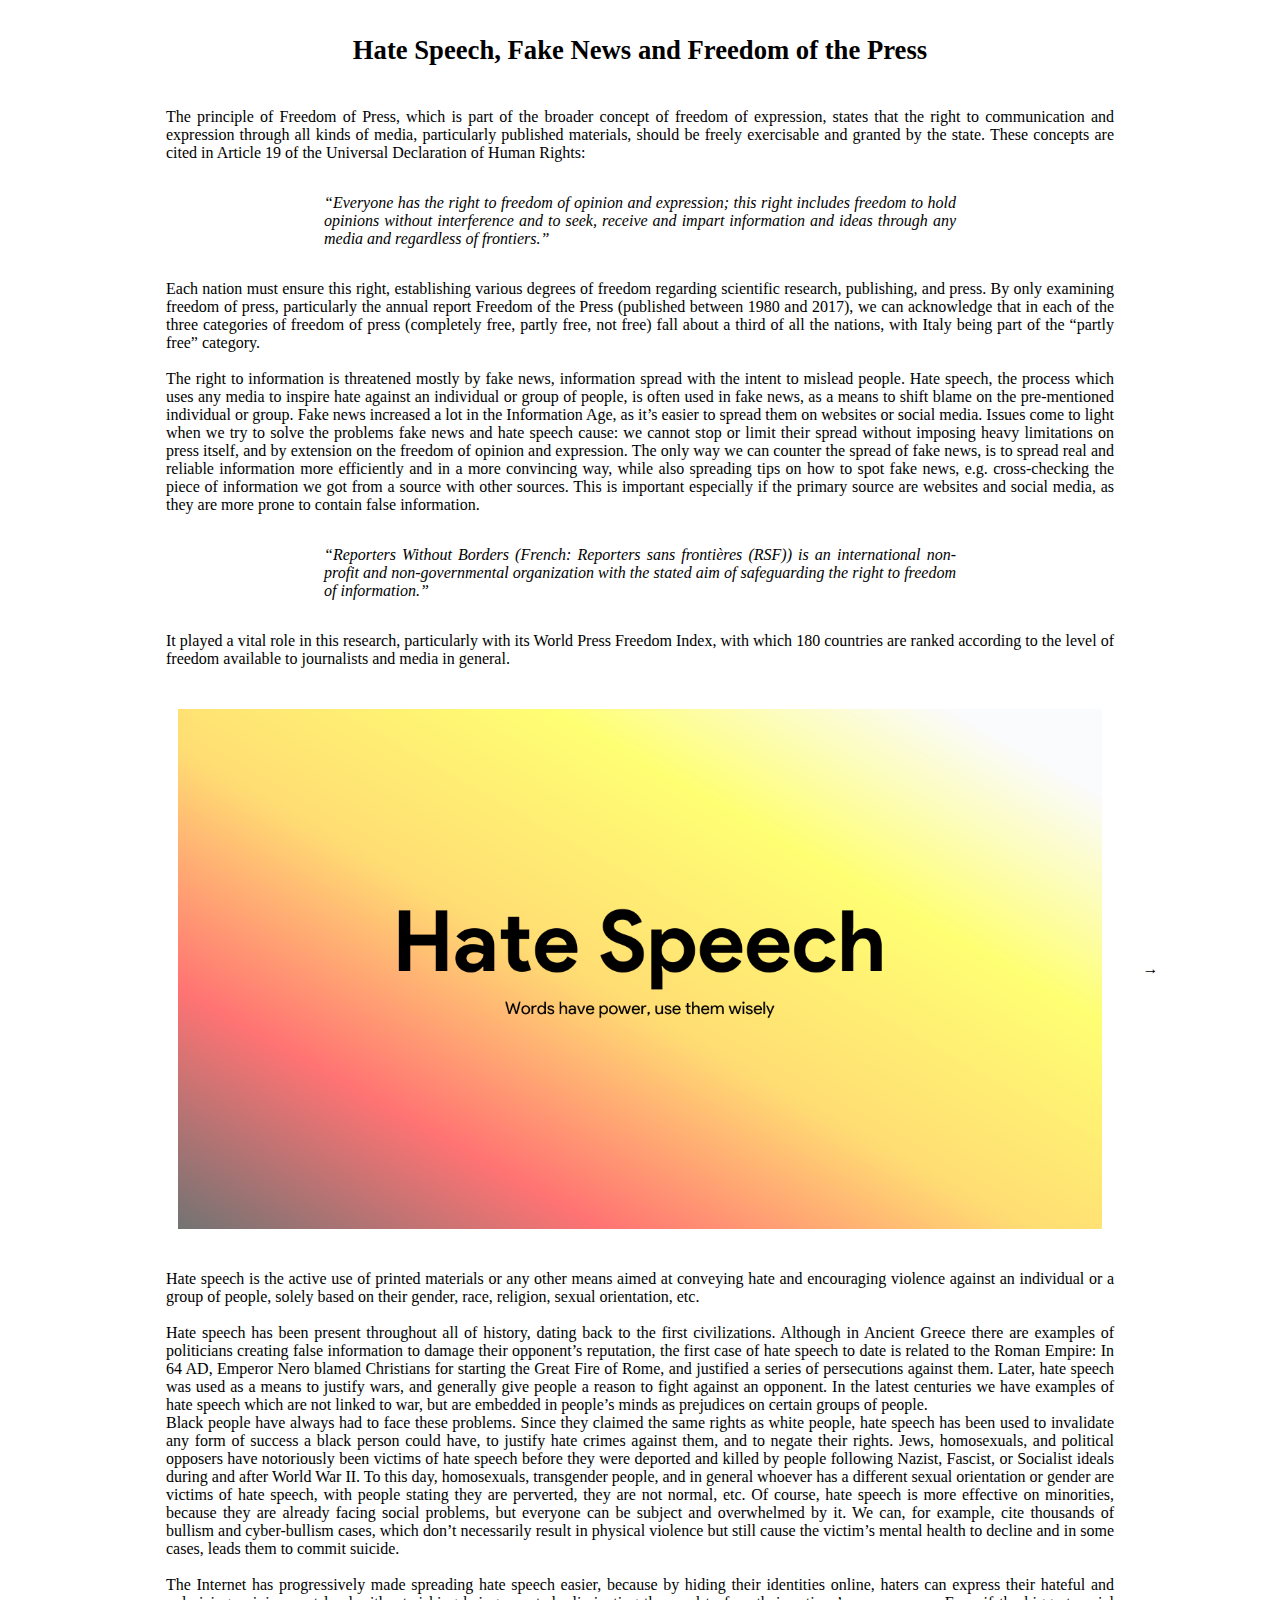
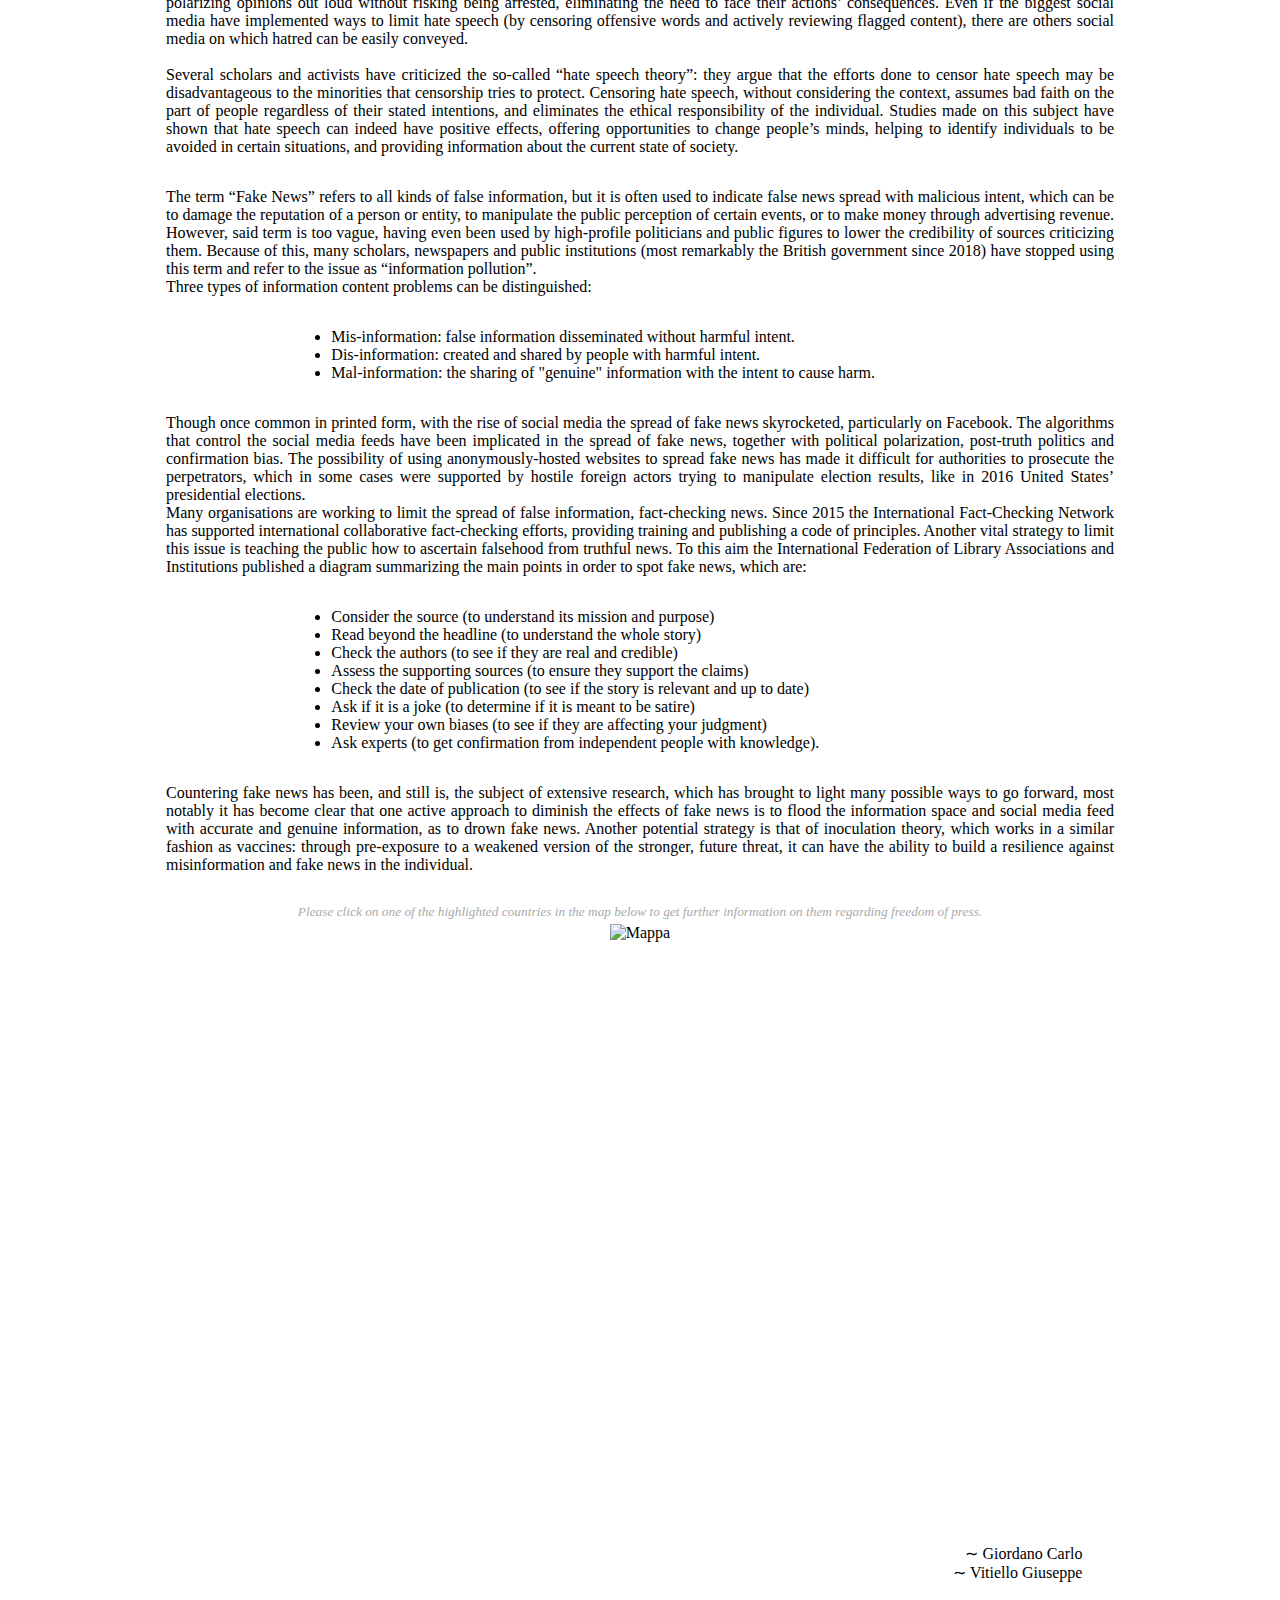
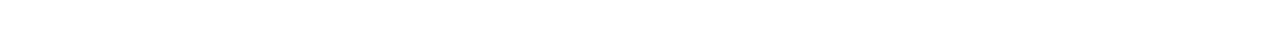
==== commit b0e3c25d: "carlo fake" ====
--- a/index.html
+++ b/index.html
@@ -105,7 +105,7 @@
             spread with malicious intent, which can be to damage the reputation of a person or entity, to manipulate the
             public perception of certain events, or to make money through advertising revenue. However, said term is too
             vague, having even been used by high-profile politicians and public figures to lower the credibility of sources
-            criticizing them. Because many scholars, newspapers and public institutions (most remarkably the British
+            criticizing them. Because of this, many scholars, newspapers and public institutions (most remarkably the British
             government since 2018) have stopped using this term and refer to the issue as “information pollution”.<br> 
             Three types of information content problems can be distinguished:
         </p>
